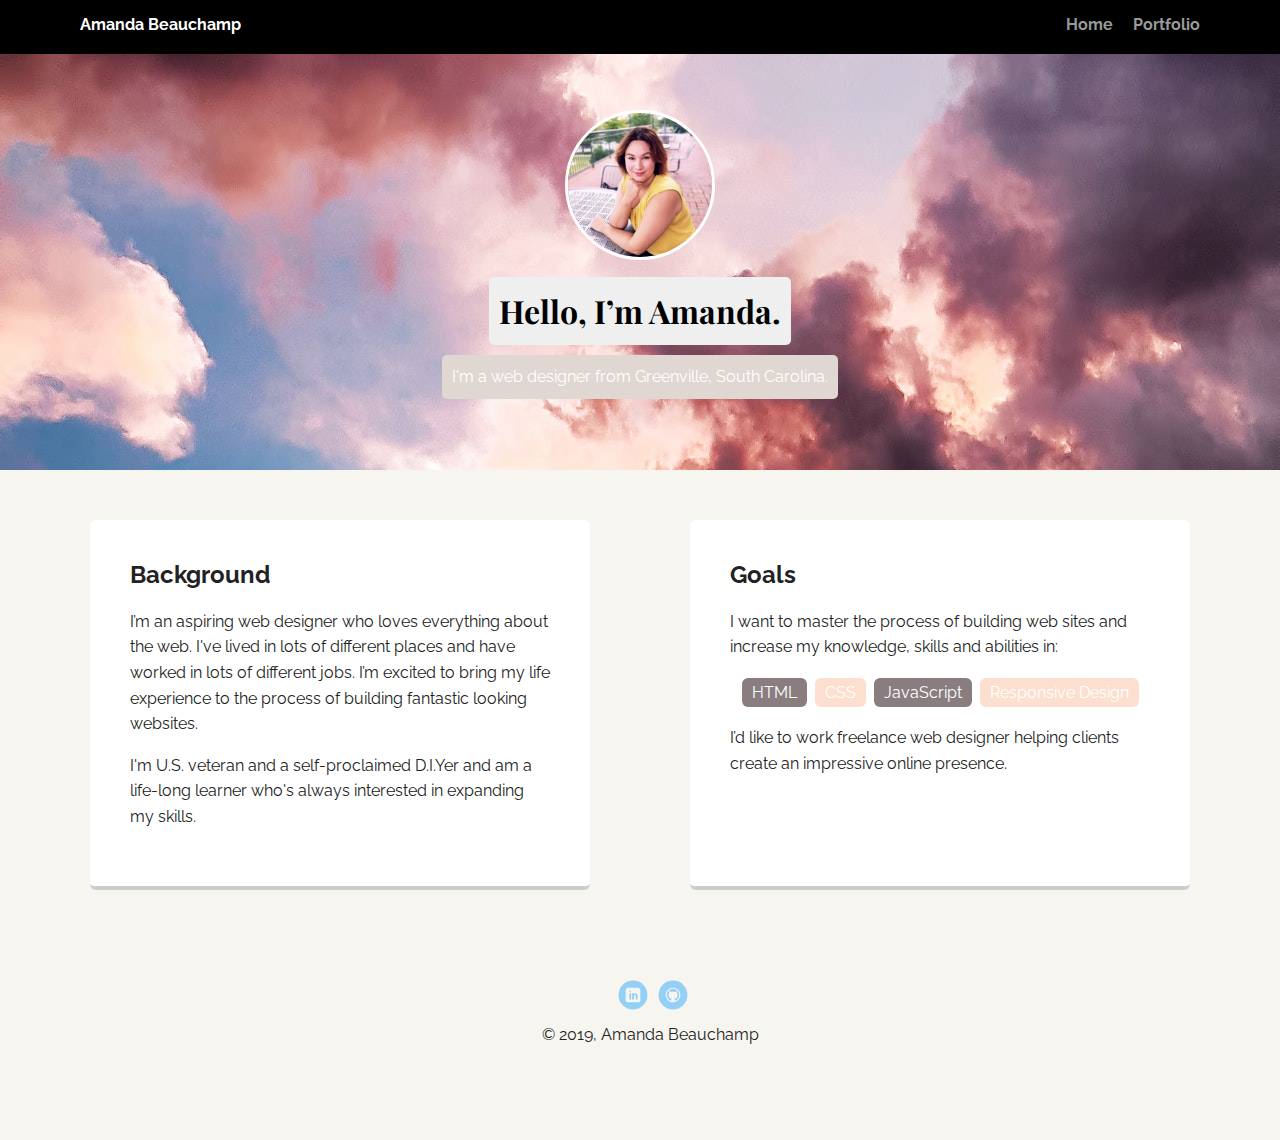
==== index.html @ 4aa4e7a6 "Final as of 11/12/2019" ====
<!doctype html>
<html lang="en">
<head>
  <meta charset="utf-8">
  <title>Amanda Beauchamp's Profile</title>
  <meta name="viewport" content="width=device-width, initial-scale=1.0">
  <link rel="stylesheet" href="styles.css">
  <!--<link href="https://fonts.googleapis.com/css?family=Muli%7CRoboto:400,300,500,700,900" rel="stylesheet">-->
  <link href="https://fonts.googleapis.com/css?family=Playfair+Display|Raleway&display=swap" rel="stylesheet">
</head>
  <body>

    <div class="main-nav">
        <ul class="nav">
          <li class="name">Amanda Beauchamp</li>
          <li><a href="#">Home</a></li>
          <li><a href="inner.html">Portfolio</a></li>
        </ul>
    </div>

    <header>
      <img src="images/headshot.jpg" alt="Headshot of Amanda Beauchamp" class="profile-image">
      <h1 class="tag name">Hello, I’m Amanda.</h1>
      <p class="tag location">I'm a web designer from Greenville, South Carolina.</p>
    </header>

    <main class="flex">
      <div class="card">
        <h2>Background</h2>
        <p>I’m an aspiring web designer who loves everything about the web. I've lived in lots of different places and have worked in lots of different jobs. I’m excited to bring my life experience to the process of building fantastic looking websites.</p>
        <p>I'm U.S. veteran and a self-proclaimed D.I.Yer and am a life-long learner who's always interested in expanding my skills.</p>
      </div> 

      <div class="card">
        <h2>Goals</h2>
        <p>I want to master the process of building web sites and increase my knowledge, skills and abilities in:</p>
        <ul class="skills">
          <li>HTML</li>
          <li>CSS</li>
          <li>JavaScript</li>
          <li>Responsive Design</li>
        </ul>
        <p>I’d like to work freelance web designer helping clients create an impressive online presence.</p>
      </div> 

    </main>
    <footer>
      <ul>
        <li><a href="https://www.linkedin.com/in/amanda-beauchamp-90ba925a/" class="social linkedin" target="_blank">LinkedIn</a></li>
        <li><a href="https://github.com/AmandaWebChamp" class="social github" target="_blank">Github</a></li>
      </ul>
      <p class="copyright">&copy; 2019, Amanda Beauchamp</p>
    </footer>
  </body>
  </html>
---- styles.css ----
/* Global Layout Set-up */
* { 
  box-sizing: border-box;
}
  
body {
  margin: 0;
  padding: 0;
  text-align: center;
  font-family: 'Raleway', sans-serif;
  color: #222;
  background: #f7f5f0;

}
/* Link Styles */

a {
  text-decoration: none;
  color: #999;
}
a:hover {
  color: #6633ff;
}

/* Section Styles */

.main-nav {
  width: 100%;
  background: black;
  min-height: 30px;
  padding: 10px;
  position: fixed;
  text-align: center;
}
.nav {
  display: flex;
  justify-content: space-around;
  font-weight: 700;
  list-style-type: none;
  margin: 0 auto;
  padding: 0;
}

.nav .name {
    display: block;
    margin-right: auto;
    color: white;
}

.tag-2 {
  background-color: #efefef;
  color: black;
  padding: 50px;
  border-radius: 5px;
  display: table;
  margin: 100px auto;
  font-family: 'Playfair Display', serif;
  font-size: 40px;
}
.nav li {
  padding: 5px 10px 10px 10px;
}
.nav a {
  transition: all .5s;
}
.nav a:hover {
  color: white
}

header {
  text-align: center;
  background: url('images/cloud_background.jpg') no-repeat top center ;
  background-size: cover;
  overflow: hidden;
  padding-top: 60px;
}
header {
  line-height: 1.5;
}
header .profile-image {
  margin-top: 50px;
  width: 150px;
  height: 150px;
  border-radius: 50%;
  border: 3px solid white;
  transition: all .5s;
}
header .profile-image:hover {
  transform: scale(1.2) rotate(5deg);
}
.tag {
  background-color: #efefef;
  color: black;
  padding: 10px;
  border-radius: 5px;
  display: table;
  margin: 10px auto;
  font-family: 'Playfair Display', serif;
} 
.location {
  background-color: #e0d7d3;
  color: #fff;
  font-family: 'Raleway', sans-serif;
}
.card {
  margin: 30px;
  padding: 20px 40px 40px;
  max-width: 500px;
  text-align: left;
  background: #fff;
  border-bottom: 4px solid #ccc;
  border-radius: 6px;
  transition: all .5s;
}
.card:hover {
  border-color: #ff99ff;
}

ul.skills {
  padding: 0;
  text-align: center;
}

.skills li {
  border-radius: 6px;
  display: inline-block;
  background: #fcdfce;
  color: white;
  padding: 5px 10px;
  margin: 2px;
  font-family: 'Raleway', sans-serif;
}

.skills li:nth-child(odd) {
  background: #8a7d80;
}

footer {
  width: 100%;
  min-height: 30px;
  padding: 20px 0 40px 20px;
}

footer .copyright {
  top: -8px;
  font-size: .75em;
}

footer ul {
  list-style-type: none;
  margin: 0;
  padding: 0;
}

footer ul li {
  display: inline-block;
}

a.social {
  display: inline-block;
  text-indent: -9999px;
  margin-left: 5px;
  width: 30px;
  height: 30px;
  background-size: 30px 30px;
  opacity: .4;
  transition: all .5s;
}
a.twitter {
  background-image: url(images/twitter.svg);
}
a.linkedin {
  background-image: url(images/linkedin.svg);
}
a.github {
  background-image: url(images/github.svg);
}
a.social:hover {
  opacity: 1;
}
.clearfix {
  clear: both;
}

/* Styles for larger screens */
@media screen and (min-width: 720px) {
  
  .flex {
      display: -ms-flexbox;      /* TWEENER - IE 10 */
      display: flex; 
      max-width: 1200px;
      -ms-flex-pack: distribute;
      justify-content: space-around;
      margin: 0 auto;
  }

  header {
    min-height: 470px;
  }

  .nav {
    max-width: 1200px;
    padding: 0 30px;
  }


  main {
    padding-top: 20px;
  }

  main p {
    line-height: 1.6em;
  }

  footer {
    font-size: 1.3em;
    max-width: 1200px;
    margin: 40px auto;
  }

}
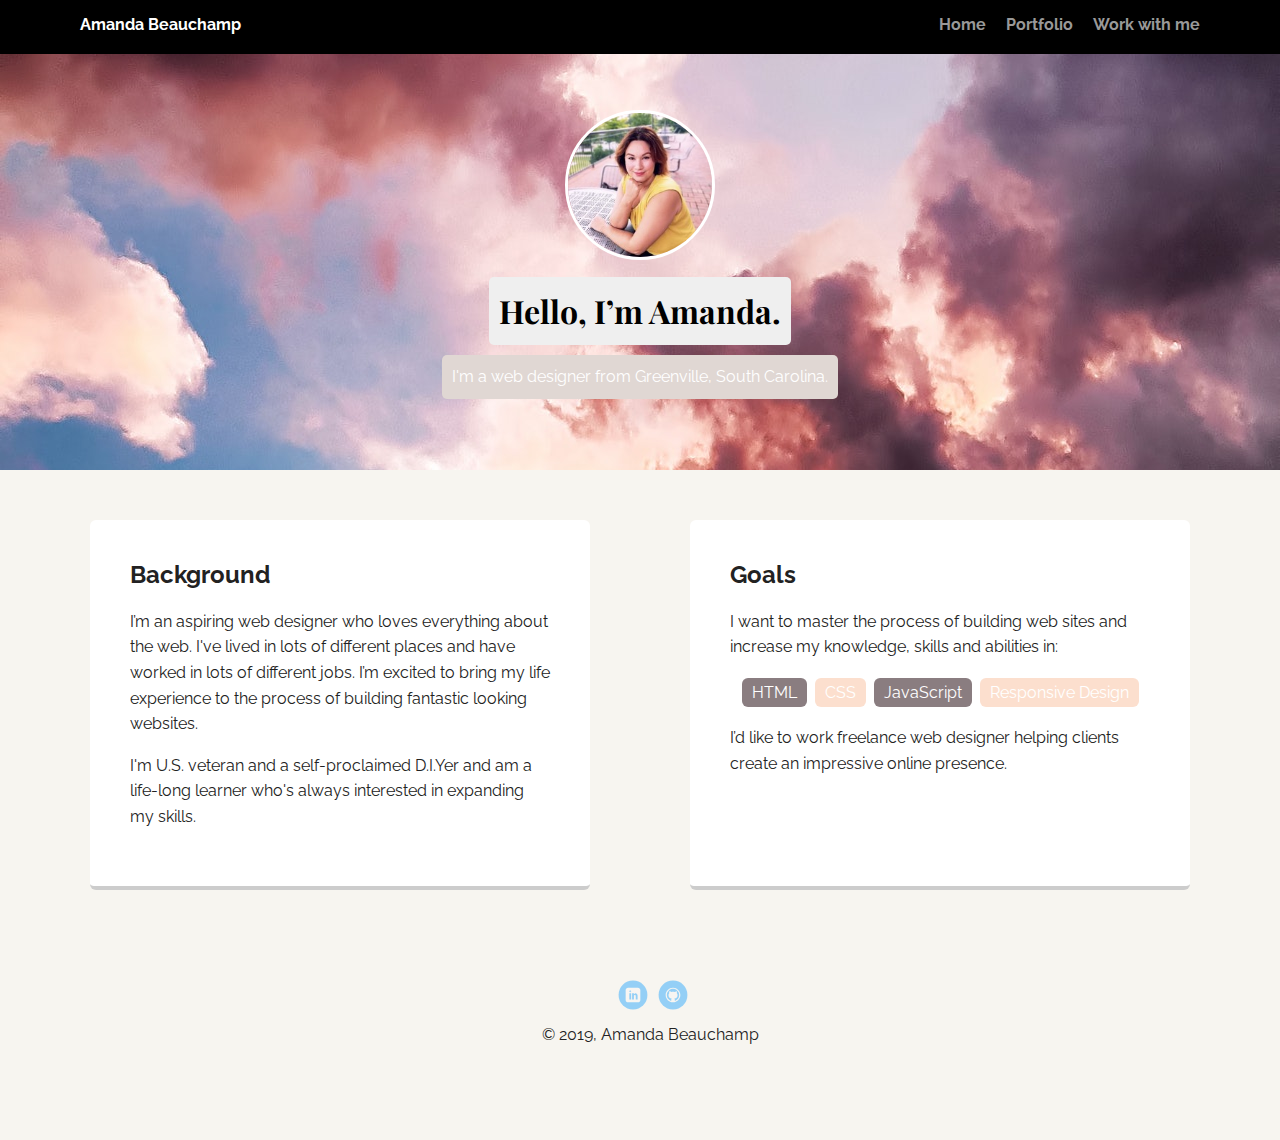
==== commit a0357ed9: "Added Work with me page" ====
--- a/index.html
+++ b/index.html
@@ -5,7 +5,6 @@
   <title>Amanda Beauchamp's Profile</title>
   <meta name="viewport" content="width=device-width, initial-scale=1.0">
   <link rel="stylesheet" href="styles.css">
-  <!--<link href="https://fonts.googleapis.com/css?family=Muli%7CRoboto:400,300,500,700,900" rel="stylesheet">-->
   <link href="https://fonts.googleapis.com/css?family=Playfair+Display|Raleway&display=swap" rel="stylesheet">
 </head>
   <body>
@@ -13,8 +12,9 @@
     <div class="main-nav">
         <ul class="nav">
           <li class="name">Amanda Beauchamp</li>
-          <li><a href="#">Home</a></li>
+          <li><a href="index.html">Home</a></li>
           <li><a href="inner.html">Portfolio</a></li>
+          <li><a href="contact.html">Work with me</a></li>
         </ul>
     </div>
 
--- a/styles.css
+++ b/styles.css
@@ -182,6 +182,45 @@
   clear: both;
 }
 
+/* Contact Form  */
+#body-contact
+* {
+  box-sizing: border-box;
+  text-align: left;
+
+}
+
+input[type=text], select, textarea {
+  width: 100%;
+  padding: 12px;
+  border: 1px solid #ccc;
+  border-radius: 4px;
+  box-sizing: border-box;
+  margin-top: 6px;
+  margin-bottom: 16px;
+  resize: vertical;
+}
+
+input[type=submit] {
+  background-color: #b86d6a;
+  color: white;
+  padding: 12px 20px;
+  border: none;
+  border-radius: 4px;
+  cursor: pointer;
+}
+
+input[type=submit]:hover {
+  background-color: #b86d6a;
+}
+
+.container {
+  border-radius: 5px;
+  background-color: #fed4c8;
+  padding: 20px;
+}
+
+
 /* Styles for larger screens */
 @media screen and (min-width: 720px) {
   
